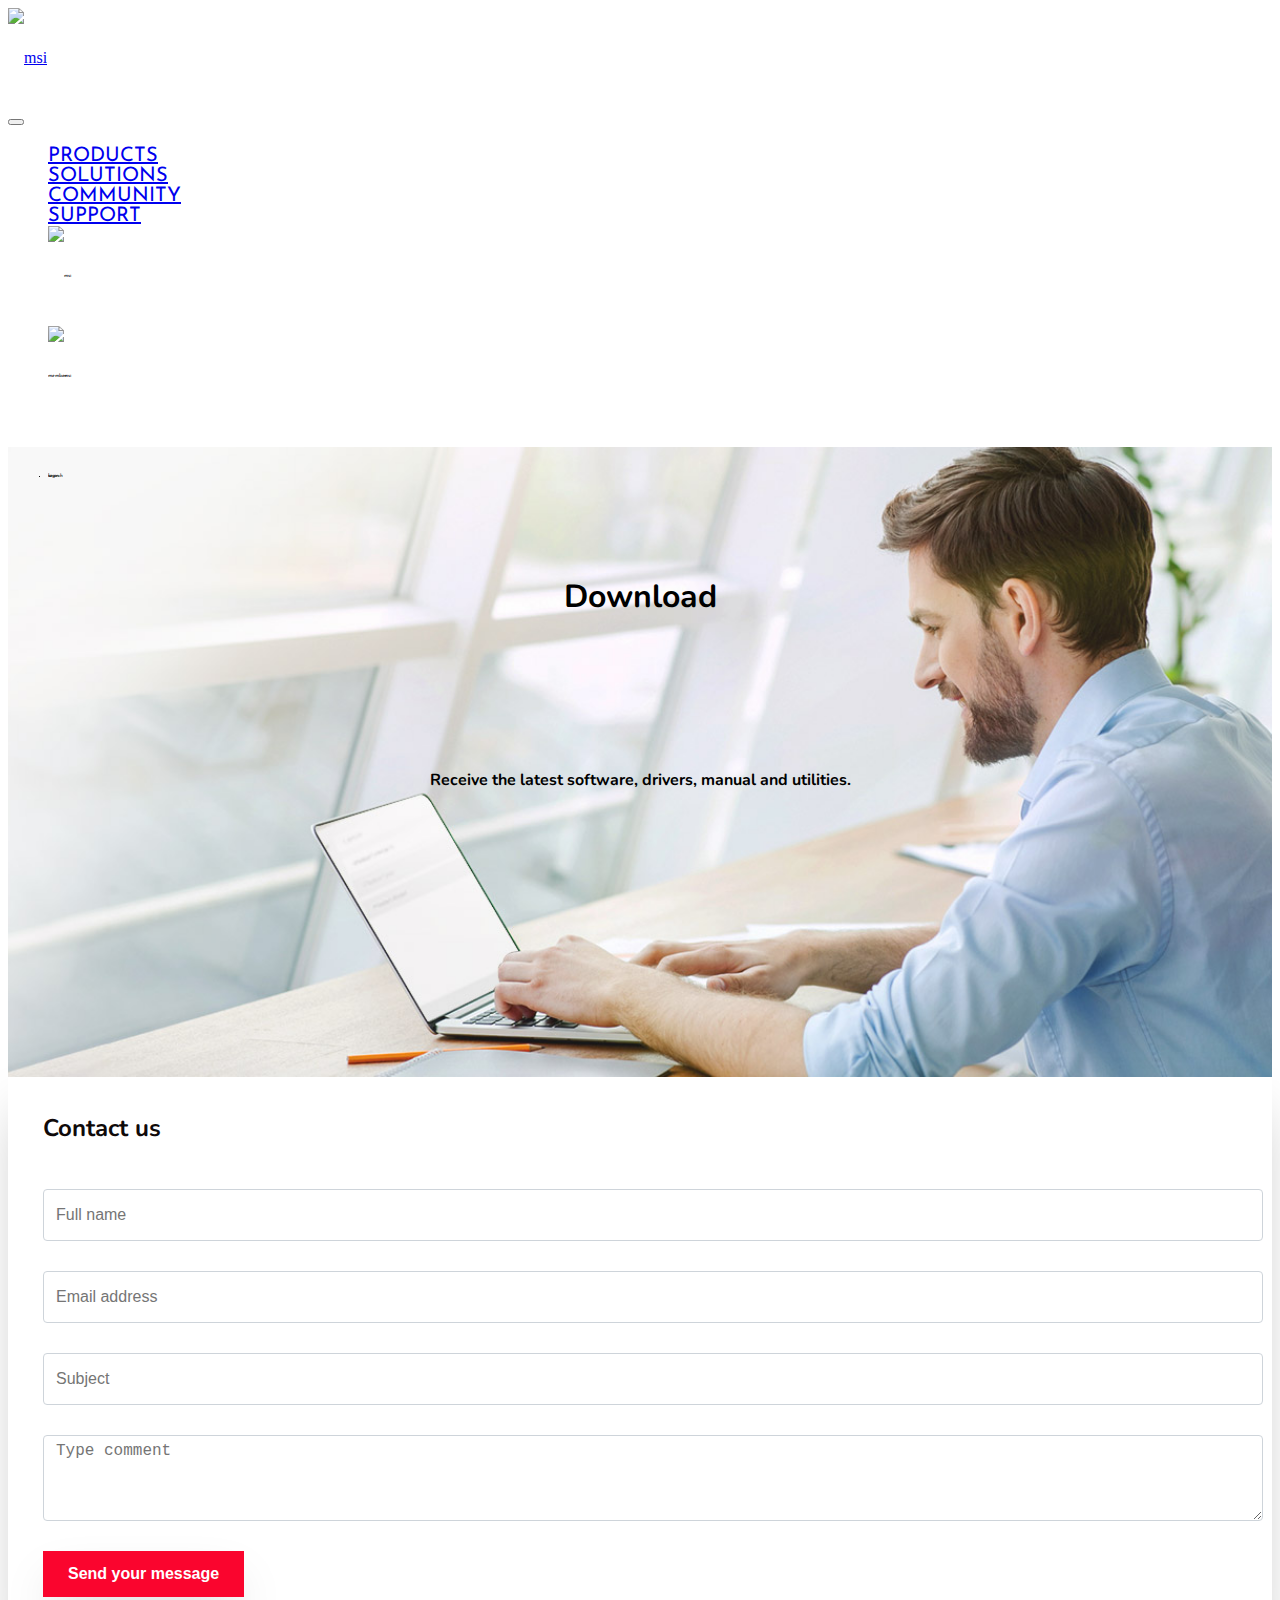
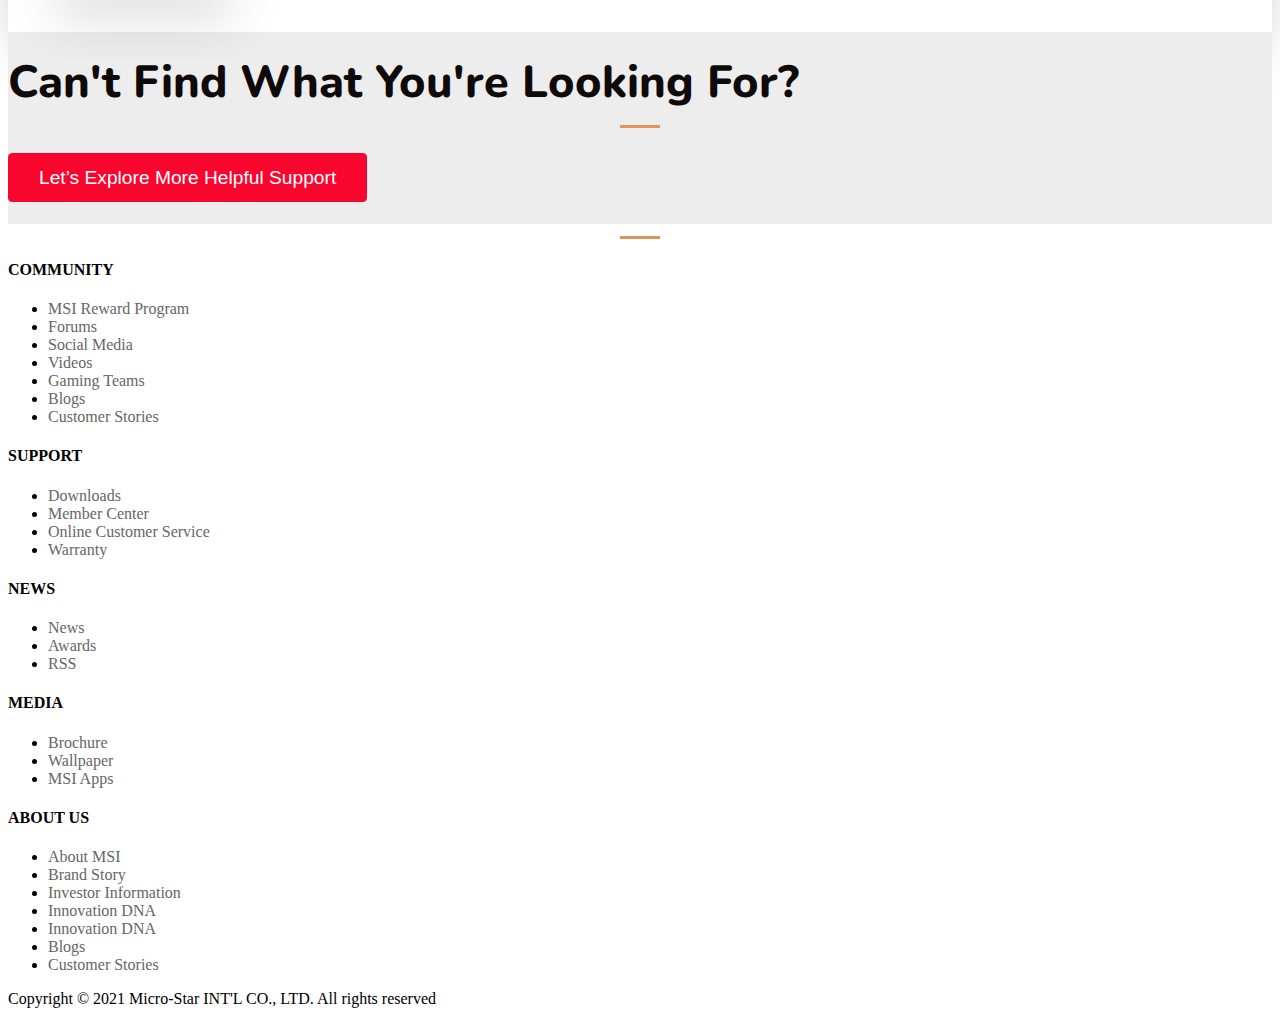
==== pages/page1.html @ d9b34825 "fr" ====
<!DOCTYPE html>
<html lang="en">

<head>
    <meta charset="UTF-8">
    <meta http-equiv="X-UA-Compatible" content="IE=edge">
    <meta name="viewport" content="width=device-width, initial-scale=1.0">
    <title>project-ghobadi</title>
    <link href="https://cdn.jsdelivr.net/npm/bootstrap@5.0.0/dist/css/bootstrap.min.css" rel="stylesheet" integrity="sha384-wEmeIV1mKuiNpC+IOBjI7aAzPcEZeedi5yW5f2yOq55WWLwNGmvvx4Um1vskeMj0" crossorigin="anonymous">
    <script src="https://cdn.jsdelivr.net/npm/bootstrap@5.0.0/dist/js/bootstrap.bundle.min.js" integrity="sha384-p34f1UUtsS3wqzfto5wAAmdvj+osOnFyQFpp4Ua3gs/ZVWx6oOypYoCJhGGScy+8" crossorigin="anonymous"></script>
    <link rel="stylesheet" href="../css/page1.css">
    <link rel="stylesheet" href="../css/index2.css">
    <link rel="stylesheet" href="https://use.fontawesome.com/releases/v5.15.3/css/all.css" integrity="sha384-SZXxX4whJ79/gErwcOYf+zWLeJdY/qpuqC4cAa9rOGUstPomtqpuNWT9wdPEn2fk" crossorigin="anonymous">
    <link rel="preconnect" href="https://fonts.gstatic.com">
    <link href="//fonts.googleapis.com/css2?family=Nunito:wght@800&display=swap" rel="stylesheet">
    <link rel="preconnect" href="https://fonts.gstatic.com">
    <link href="//fonts.googleapis.com/css2?family=Cabin&family=Josefin+Sans:ital,wght@0,200;0,400;1,100&display=swap" rel="stylesheet">
    <link href="//fonts.googleapis.com/css?family=Lato" rel="stylesheet">


    <link rel="preconnect" href="https://fonts.googleapis.com">
    <link rel="preconnect" href="https://fonts.gstatic.com" crossorigin>
    <link href="https://fonts.googleapis.com/css2?family=Titillium+Web&display=swap" rel="stylesheet">

    <body>

        <nav class="navbar navbar-expand-lg navbar-light bg-light">
            <div class="container-fluid ">
              
                <div class="col-2 h-100" style="height: 100px; line-height: 100px;">
                    <a class="logo" href="/index.php"><img class="logo__img ms-lg-5" src="https://storage-asset.msi.com/frontend/imgs/logo.png" alt="msi"></a>
                </div>
                <button class="navbar-toggler collapsed" type="button" data-bs-toggle="collapse" data-bs-target="#navbarSupportedContent" aria-controls="navbarSupportedContent" aria-expanded="false" aria-label="Toggle navigation">
                <i class="fas fa-grip-vertical text-dark"></i>
              </button>
                <div class="navbar-collapse collapse col-10 justify-content-md-start justify-content-lg-start" id="navbarSupportedContent">
                    <ul class="navbar-nav    mb-lg-0   font-nav ">
                       
                        <li class="nav-item hv ms-md-0   ms-lg-5">
                            <a class="nav-link text-dark " aria-current="page" href="#"></a>
                        </li>
                        <li class="nav-item hv ms-sm-0   ">
                            <a class="nav-link text-dark " aria-current="page" href="#"></a>
                        </li>

                        <li class="nav-item hv   ">
                            <a class="nav-link text-dark " aria-current="page" href="#">PRODUCTS</a>
                        </li>
                        <li class="nav-item hv ms-md-0   ms-lg-5">
                            <a class="nav-link text-dark " href="#about">SOLUTIONS</a>
                        </li>
                        <li class="nav-item hv dropdown ms-sm-0   ms-lg-5">
                            <a class="nav-link text-dark " href="#service">COMMUNITY</a>
                        </li>
                      
                        <li class="nav-item hv ms-sm-0   ms-lg-5">
                            <a class="nav-link text-dark " href="#blog">SUPPORT</a>
                        </li>
                       
                      


                        <li class="nav-item hv ms-sm-0   ms-lg-5">
                            <a class="nav-link text-dark " href="#blog"></a>
                        </li>

                        <li class=" d-none d-lg-block nav-item hvicon ms-sm-0 ms-md-0  ms-lg-3  right__item">

                            <img class="right__img " src="https://storage-asset.msi.com/frontend/imgs/user.png" alt="msi member login">

                        </li>
                       
                        <li class="d-none d-lg-block nav-i hvicon ms-sm-0 ms-md-0  ms-lg-3 "><img class="right__img" src="https://storage-asset.msi.com/frontend/imgs/loupe.png" alt="msi search"></button>
                        </li>
                    </ul>

                </div>
            </div>
        </nav>

        

        <div class="content ghf-nav311 ">


            <div class="container-fluid  h-100 ">
                <div class="row h-100">
                    <div class="col-12 d-flex flex-column justify-content-center">
                        <h1 class="font-alt2" >Download</h1> 
                        <h4 class="font-alt2-2">Receive the latest software, drivers, manual and utilities.</h4>
                    </div>
                    </div>
           </div>
        </div>
        


      


        <div class="contct-form-end">
            <div class="sm-title">
                <h4 class="font-alt">Contact us</h4>
            </div>
            <form>
                <div class="row">
                    <div class="col-md-6">
                        <div class="form-group-end">
                            <input type="text" class="form-control-end" placeholder="Full name" required="">
                           
                        </div>
                    </div>
                    <div class="col-md-6">
                        <div class="form-group-end">
                            <input type="email" class="form-control-end" placeholder="Email address" required="">
                         
                        </div>
                    </div>
                    <div class="col-12">
                        <div class="form-group-end">
                            <input type="email" class="form-control-end" placeholder="Subject" required="">
                          
                        </div>
                    </div>
                    <div class="col-12">
                        <div class="form-group-end">
                            <textarea rows="4" class="form-control-end-t" placeholder="Type comment" required=""></textarea>
                         
                        </div>
                    </div>
                    <div class="col-12">
                        <div class="btn-bar">
                            <button class="px-btn-end px-btn-theme-end">Send your message</button>
                        </div>
                    </div>
                </div>
            </form>
        </div>
        
        <div class="container-fluid justify-content-center ">
  
            <!-- Grid row -->
            <div class="row">
        
              <!-- Grid column -->
             
      
              <div class="col-12 mx-auto justify-content-center font-alt section-title-h3 ">
  

<div class="bg">
    <div id="service" class="container bg section">
        <div class="row justify-content-center  text-center">
            <div class="col-12">
                <h3 class="font-alt section-title-h3">Can't Find What You're Looking For?</h3>
                <a href="/support/contact" class="empty-btn-main">Let’s Explore More Helpful Support</a>
               
            </div>
        </div>
</div>
</div>
    
</div>
</div>
</div>
<!-- Footer -->
<footer class="page-footer font-small">

    <!-- Footer Links -->
    <div class="container-fluid justify-content-center ">
  
      <!-- Grid row -->
      <div class="row">
  
        <!-- Grid column -->
       

        <div class="col-md-2 mx-auto justify-content-center ">
  
            <!-- Links -->
            <h4 class="font-weight-bold  text-uppercase mt-5 mb-4 text-center text-md-start">COMMUNITY</h4>
    
            <ul class="list-unstyled mx-auto  text-center text-md-start">
              <li class="mb-2">
                <a href="#!" class="lif">MSI Reward Program</a></a>
              </li>
              <li class="mb-2">
                <a href="#!" class="lif">Forums</a>
              </li>
              <li class="mb-2">
                <a href="#!" class="lif">Social Media</a>
              </li>
              <li class="mb-2">
                <a href="#!" class="lif">Videos</a>
              </li>
              <li class="mb-2">
                <a href="#!" class="lif">Gaming Teams</a>
              </li>
              <li class="mb-2">
                <a href="#!" class="lif">Blogs</a>
              </li>
              <li class="mb-2">
                <a href="#!" class="lif">Customer Stories</a>
              </li>
            </ul>
    
          </div>


          <div class="col-md-2 mx-auto">
  
            <!-- Links -->
            <h4 class="font-weight-bold  text-uppercase mt-5 mb-4 text-start  text-center text-md-start">SUPPORT</h4>
    
            <ul class="list-unstyled   text-center text-md-start">
              <li class="mb-2">
                <a href="#!" class="lif">Downloads</a></a>
              </li>
              <li class="mb-2">
                <a href="#!" class="lif">Member Center</a>
              </li>
              <li class="mb-2">
                <a href="#!" class="lif">Online Customer Service</a>
              </li>
              <li class="mb-2">
                <a href="#!" class="lif">Warranty</a>
              </li>
              
            </ul>
    
          </div>



          <div class="col-md-2 mx-auto">
  
            <!-- Links -->
            <h4 class="font-weight-bold  text-uppercase mt-5 mb-4 text-start  text-center text-md-start">NEWS</h4>
    
            <ul class="list-unstyled   text-center text-md-start">
              <li class="mb-2">
                <a href="#!" class="lif">News</a></a>
              </li>
              <li class="mb-2">
                <a href="#!" class="lif">Awards</a>
              </li>
              <li class="mb-2">
                <a href="#!" class="lif">RSS</a>
              </li>
              
            </ul>
    
          </div>



          <div class="col-md-2 mx-auto">
  
            <!-- Links -->
            <h4 class="font-weight-bold  text-uppercase mt-5 mb-4 text-start  text-center text-md-start">MEDIA</h4>
    
            <ul class="list-unstyled   text-center text-md-start">
              <li class="mb-2">
                <a href="#!" class="lif">Brochure</a></a>
              </li>
              <li class="mb-2">
                <a href="#!" class="lif">Wallpaper</a>
              </li>
              <li class="mb-2">
                <a href="#!" class="lif">MSI Apps</a>
              </li>
             
            </ul>
    
          </div>




          <div class="col-md-2 mx-auto">
  
            <!-- Links -->
            <h4 class="font-weight-bold  text-uppercase mt-5 mb-4 text-start  text-center text-md-start">ABOUT US</h4>
    
            <ul class="list-unstyled   text-center text-md-start">
              <li class="mb-2">
                <a href="#!" class="lif">About MSI</a></a>
              </li>
              <li class="mb-2">
                <a href="#!" class="lif">Brand Story</a>
              </li>
              <li class="mb-2">
                <a href="#!" class="lif">Investor Information</a>
              </li>
              <li class="mb-2">
                <a href="#!" class="lif">Innovation DNA</a>
              </li>
              <li class="mb-2">
                <a href="#!" class="lif">Innovation DNA</a>
              </li>
              <li class="mb-2">
                <a href="#!" class="lif">Blogs</a>
              </li>
              <li class="mb-2">
                <a href="#!" class="lif">Customer Stories</a>
              </li>
            </ul>
    
          </div>





         
      </div>
      <!-- Grid row -->
  
    </div>
    <!-- Footer Links -->
  
    <!-- Copyright -->
    <div class="footer-copyright text-center py-3">
       <p> Copyright © 2021 Micro-Star INT'L CO., LTD. All rights reserved</p>
    </div>
    <!-- Copyright -->
  
  </footer>
  <!-- Footer -->


<!--
                <div class="bottom-style">
                    <svg version="1.1" xmlns="http://www.w3.org/2000/svg" viewBox="0 0 1400.6 1226.4" enable-background="new 0 0 1400.6 1226.4">
            <path fill="currentColor" d="M1384.4,488c-49.2-80.5-218.1-104.6-341.5-187.7C920.4,218,845.3,76.7,731.8,24C618.3-27.9,466.3,8.8,342,91    C217.8,173.3,120.4,301.1,59.6,449.5C-0.3,597.9-23.6,766.9,30.1,905.4c52.7,138.6,182.4,246.7,318.2,292.3    c135.9,46.5,278,29.5,397.8-1.8c119.8-32.2,216.3-78.7,303-141.2c86.7-61.7,163.6-137.7,238.7-244C1362,704.3,1433.6,568.4,1384.4,488z"></path>
        </svg>
                </div>
            </div>

        </div>
        </div>
        </div>





        <div id="about" class="container ">
            <div class="row align-items-center justify-content-center ">
                <div class="col-lg-6 after-left-section my-3 p-0">
                    <div class="img-box p-3">
                        <img src="images/about-me.jpg" title="" alt="">
                    </div>
                </div>
                <div class="col-lg-6 my-3 p-md-5">
                    <div>
                        <h3 class="font-alt text-center text-lg-start"> Mohadeseh Ghobadi</h3>
                        <h5 class="font-alt text-center text-lg-start">Freelance Designer</h5>
                        <p class="text-center text-lg-start">I design and develop services for customers of all sizes, modern websites, web services and online stores.</p>
                        <p class="text-center text-lg-start">Lorem ipsum dolor sit amet, consectetur adipisicing elit, sed do eiusmod tempor incididunt ut labore et dolore magna aliqua. Ut enim ad minim veniam, quis nostrud exercitation ullamco laboris nisi ut aliquip ex ea commodo consequat.</p>
                        <div class="pt-3 justify-content-center text-center text-lg-start ">
                            <a class="px-btn pe-4 ps-4 pt-2 pb-2 " href="#">
                                Contact Us
                            </a>
                        </div>
                    </div>
                </div>
            </div>
        </div>



        <div class="bg">
            <div id="service" class="container bg section">
                <div class="row justify-content-center  text-center">
                    <div class="col-12">
                        <h3 class="font-alt section-title-h3">My Services</h3>
                        <p>I design and develop services for customers of all sizes, specializing in creating stylish, modern websites, web services and online stores. I design and develop services for customers of all sizes, specializing in creating stylish,
                            modern websites, web services and online stores.
                        </p>
                    </div>
                </div>
                <div class="row">
                    <div class="col-12 col-md-6 col-lg-4 my-3">
                        <div class="feature-box-01 p-2 p-md-3 p-lg-4">
                            <div class="justify-content-center justify-content-lg-start text-center text-lg-start">
                                <div class="icon">
                                    <i class="fas fa-pencil-ruler "></i>
                                </div>
                            </div>
                            <div class="ghf-header">
                                <h5 class="font-alt">Development</h5>
                                <p class="ghf-body  text-center text-lg-start">Lorem ipsum dolor sit amet, consectetur adipisicing elit, sed do eiusmod tempor incididunt ut labore et dolore magna aliqua.</p>
                            </div>
                        </div>
                    </div>
                    <div class="col-12 col-md-6 col-lg-4 my-3">
                        <div class="feature-box-01 p-2 p-md-3 p-lg-4 ">
                            <div class="justify-content-center justify-content-lg-start text-center text-lg-start">
                                <div class="icon">
                                    <i class="fas fa-chart-line"></i>
                                </div>
                            </div>
                            <div class="ghf-header">
                                <h5 class="font-alt">Graphic</h5>
                                <p class="ghf-body  text-center text-lg-start">Lorem ipsum dolor sit amet, consectetur adipisicing elit, sed do eiusmod tempor incididunt ut labore et dolore magna aliqua.</p>
                            </div>
                        </div>
                    </div>
                    <div class="col-12 col-md-6 col-lg-4 my-3">
                        <div class="feature-box-01  p-2 p-md-3 p-lg-4">
                            <div class="justify-content-center justify-content-lg-start text-center text-lg-start">
                                <div class="icon">
                                    <i class="fas fa-crop"></i>
                                </div>
                            </div>
                            <div class="ghf-header">
                                <h5 class="font-alt">Web Design</h5>
                                <p class="ghf-body  text-center text-lg-start">Lorem ipsum dolor sit amet, consectetur adipisicing elit, sed do eiusmod tempor incididunt ut labore et dolore magna aliqua.</p>
                            </div>
                        </div>
                    </div>
                    <div class="col-12 col-md-6 col-lg-4 my-3">
                        <div class="feature-box-01  p-2 p-md-3 p-lg-4">
                            <div class="justify-content-center justify-content-lg-start text-center text-lg-start">
                                <div class="icon">
                                    <i class="fas fa-camera"></i>
                                </div>
                            </div>
                            <div class="ghf-header">
                                <h5 class="font-alt">Photography</h5>
                                <p class="ghf-body  text-center text-lg-start">Lorem ipsum dolor sit amet, consectetur adipisicing elit, sed do eiusmod tempor incididunt ut labore et dolore magna aliqua.</p>
                            </div>
                        </div>
                    </div>
                    <div class="col-12 col-md-6 col-lg-4 my-3">
                        <div class="feature-box-01  p-2 p-md-3 p-lg-4">
                            <div class="justify-content-center justify-content-lg-start text-center text-lg-start">
                                <div class="icon">
                                    <i class="far fa-edit"></i>
                                </div>
                            </div>
                            <div class="ghf-header">
                                <h5 class="font-alt">Web design</h5>
                                <p class="ghf-body  text-center text-lg-start">Lorem ipsum dolor sit amet, consectetur adipisicing elit, sed do eiusmod tempor incididunt ut labore et dolore magna aliqua.</p>
                            </div>
                        </div>
                    </div>
                    <div class="col-12 col-md-6 col-lg-4 my-3">
                        <div class="feature-box-01  p-2 p-md-3 p-lg-4">
                            <div class="justify-content-center justify-content-lg-start text-center text-lg-start">
                                <div class="icon">
                                    <i class="fas fa-mobile-alt"></i>
                                </div>
                            </div>
                            <div class="ghf-header">
                                <h5 class="font-alt">Mobile apps</h5>
                                <p class="ghf-body  text-center text-lg-start">Lorem ipsum dolor sit amet, consectetur adipisicing elit, sed do eiusmod tempor incididunt ut labore et dolore magna aliqua.</p>
                            </div>
                        </div>
                    </div>
                </div>
            </div>

        </div>


        <div class="container section ">
            <div class="row">
                <div class="col-lg-4 my-3 text-center text-lg-start">
                    <div class="sm-title">
                        <h4 class="font-alt">Education</h4>
                    </div>
                    <ul class="aducation-box theme-bg">
                        <li>
                            <span class="aducation-box-span dark-bg">2010-2012</span>
                            <h6 class="aducation-box-h6">Graphic Designer</h6>
                            <p class="aducation-box-p">International Design Institute</p>
                        </li>
                        <li class="aducation-box-li">
                            <span class="aducation-box-span dark-bg">2010-2012</span>
                            <h6 class="aducation-box-h6">Graphic Designer</h6>
                            <p class="aducation-box-p">International Design Institute</p>
                        </li>
                        <li class="aducation-box-li">
                            <span class="aducation-box-span dark-bg">2010-2012</span>
                            <h6 class="aducation-box-h6">Graphic Designer</h6>
                            <p class="aducation-box-p">International Design Institute</p>
                        </li>
                    </ul>
                </div>
                <div class="col-lg-4 my-3 text-center text-lg-start">
                    <div class="sm-title">
                        <h4 class="font-alt">Experience</h4>
                    </div>
                    <ul class="aducation-box dark-bg">
                        <li>
                            <span class="aducation-box-span theme-bg">2010-2012</span>
                            <h6 class="aducation-box-h6">Graphic Designer</h6>
                            <p class="aducation-box-p">International Design Institute</p>
                        </li>
                        <li class="aducation-box-li">
                            <span class=" aducation-box-span theme-bg">2010-2012</span>
                            <h6 class="aducation-box-h6">Graphic Designer</h6>
                            <p class="aducation-box-p">International Design Institute</p>
                        </li>
                        <li class="aducation-box-li">
                            <span class="aducation-box-span theme-bg">2010-2012</span>
                            <h6 class="aducation-box-h6">Graphic Designer</h6>
                            <p class="aducation-box-p">International Design Institute</p>
                        </li>
                    </ul>
                </div>
                <div class="col-lg-4 ml-auto my-3 text-center text-lg-start">
                    <div class="sm-title">
                        <h4 class="font-alt">My Skills</h4>
                    </div>



                    <div class="gray-bg skill-box">
                        <div class="skill-lt1">
                            <h6>English</h6>
                            <div class="skill-bar">
                                <div class="skill-bar-in theme-bg" role="progressbar" aria-valuenow="92" aria-valuemin="0" aria-valuemax="100" style="width: 92%;">
                                    <span class="skill-bar-in-span">92%</span>
                                </div>
                            </div>
                        </div>
                        <div class="skill-lt">
                            <h6>German</h6>
                            <div class="skill-bar">
                                <div class="skill-bar-in theme-bg" role="progressbar" aria-valuenow="72" aria-valuemin="0" aria-valuemax="100" style="width: 72%;">
                                    <span>75%</span>
                                </div>
                            </div>
                        </div>
                        <div class="skill-lt">
                            <h6>Chinese</h6>
                            <div class="skill-bar">
                                <div class="skill-bar-in theme-bg" role="progressbar" aria-valuenow="86" aria-valuemin="0" aria-valuemax="100" style="width: 86%;">
                                    <span>86%</span>
                                </div>
                            </div>
                        </div>
                        <div class="skill-lt">
                            <h6>Psychology</h6>
                            <div class="skill-bar">
                                <div class="skill-bar-in theme-bg" role="progressbar" aria-valuenow="88" aria-valuemin="0" aria-valuemax="100" style="width: 88%;">
                                    <span>88%</span>
                                </div>
                            </div>
                        </div>
                        <div class="skill-lt">
                            <h6>HTML,CSS</h6>
                            <div class="skill-bar">
                                <div class="skill-bar-in theme-bg" role="progressbar" aria-valuenow="92" aria-valuemin="0" aria-valuemax="100" style="width: 92%;">
                                    <span>92%</span>
                                </div>
                            </div>
                        </div>
                    </div>
                </div>
            </div>
        </div>




        <div class="bg">
            <div id="port" class="container gray-bg section">
                <div class="row justify-content-center section-title text-center">
                    <div class="col-lg-7">
                        <h3 class="font-alt section-title-h3">My Portfolio</h3>
                        <p class="section-title-p">I design and develop services for customers of all sizes, specializing in creating stylish, modern websites, web services and online stores.</p>
                    </div>
                </div>

                <div class="row">
                    <div class="col-12">
                        <div class="portfolio-filter-01">
                            <ul class="nav justify-content-center">
                                <li class="active portfolio-filter-01-li" data-filter="*">All</li>
                                <li class="portfolio-filter-01-li" data-filter=".branding">Branding</li>
                                <li class="portfolio-filter-01-li" data-filter=".photoshop">Photoshop</li>
                                <li class="portfolio-filter-01-li" data-filter=".fashion">Fashion</li>
                                <li class="portfolio-filter-01-li" data-filter=".product">Product</li>
                            </ul>
                        </div>
                    </div>
                </div>
                <div class="row">
                    <div class="col-12 col-sm-6 col-lg-4 text-center text-lg-start">
                        <div class="portfolio-box-01">
                            <div class="portfolio-info">
                                <h5 class=" font-alt portfolio-box-01-h5">Momb ios App</h5>
                                <span>Broadcasting ios App</span>
                            </div>

                            <div class="portfolio-img">
                                <img src="images/portfolio-1.jpg" title="" alt="">
                                <div class="portfolio-icon">
                                    <a href="images/portfolio-1.jpg" class="gallery-link">
                                        <span class="ti-plus"></span>
                                    </a>
                                </div>

                            </div>

                        </div>
                    </div>

                    <div class="col-12 col-sm-6 col-lg-4 text-center text-lg-start">
                        <div class="portfolio-box-01">
                            <div class="portfolio-info">
                                <h5 class=" font-alt portfolio-box-01-h5">Momb ios App</h5>
                                <span>Broadcasting ios App</span>
                            </div>
                            <div class="portfolio-img">
                                <img src="images/portfolio-2.jpg" title="" alt="">
                            </div>
                        </div>
                    </div>

                    <div class="col-12 col-sm-6 col-lg-4 text-center text-lg-start">
                        <div class="portfolio-box-01">
                            <div class="portfolio-info">
                                <h5 class=" font-alt portfolio-box-01-h5">Momb ios App</h5>
                                <span>Broadcasting ios App</span>
                            </div>
                            <div class="portfolio-img">
                                <img src="images/portfolio-3.jpg" title="" alt="">

                            </div>
                        </div>
                    </div>

                    <div class="col-12 col-sm-6 col-lg-4 text-center text-lg-start">
                        <div class="portfolio-box-01">
                            <div class="portfolio-info">
                                <h5 class="font-alt portfolio-box-01-h5">Momb ios App</h5>
                                <span>Broadcasting ios App</span>
                            </div>
                            <div class="portfolio-img">
                                <img src="images/portfolio-4.jpg" title="" alt="">
                            </div>
                        </div>
                    </div>

                    <div class="col-12 col-sm-6 col-lg-4 text-center text-lg-start">
                        <div class="portfolio-box-01">
                            <div class="portfolio-info">
                                <h5 class="font-alt portfolio-box-01-h5">Momb ios App</h5>
                                <span>Broadcasting ios App</span>
                            </div>
                            <div class="portfolio-img">
                                <img src="images/portfolio-5.jpg" title="" alt="">

                            </div>
                        </div>
                    </div>

                    <div class="col-12 col-sm-6 col-lg-4 text-center text-lg-start ">
                        <div class="portfolio-box-01">
                            <div class="portfolio-info">
                                <h5 class="font-alt portfolio-box-01-h5">Momb ios App</h5>
                                <span>Broadcasting ios App</span>
                            </div>
                            <div class="portfolio-img">
                                <img src="images/portfolio-6.jpg" title="" alt="">
                            </div>
                        </div>
                    </div>

                </div>
            </div>
        </div>



        <div id="blog" class="container  section-blog">
            <div class="row justify-content-center section-title text-center">
                <div class="col-lg-7">
                    <h3 class="font-alt section-title-h3">Recent articles</h3>
                    <p class="section-title-p"> I design and develop services for customers of all sizes, specializing in creating stylish, modern websites, web services and online stores.</p>
                </div>
            </div>
            <div class="row">
                <div class="col-12 col-lg-4 text-center text-lg-start">
                    <div class="blog-post">
                        <div class="blog-img">
                            <a class="blog-info-a" href="blog.html">
                                <div class="data">
                                    <span>14</span>
                                    <small>JAN</small>
                                </div>
                                <img src="images/blog-1.jpg" title="" alt="">
                            </a>
                        </div>
                        <div class="blog-info">
                            <h6 class="font-alt"><a class="blog-info-a" href="blog.html">Prevent 75% of visitors from google analytics</a></h6>
                            <p>Lorem ipsum dolor sit amet, consectetur adipisicing elit, sed do eiusmod tempor incididunt ut labore et dolore magna aliqua.</p>
                            <div>
                                <a href="blog.html" class="btn-bar-a">
                                    <span>Read More</span>
                                    <i class="arrow"></i>
                                </a>
                            </div>
                        </div>
                    </div>
                </div>
                <div class="col-12 col-lg-4 text-center text-lg-start ">
                    <div class="blog-post">
                        <div class="blog-img">
                            <a class="blog-info-a" href="blog.html">
                                <div class="data">
                                    <span>14</span>
                                    <small>JAN</small>
                                </div>
                                <img src="images/blog-2.jpg" title="" alt="">
                            </a>
                        </div>
                        <div class="blog-info">
                            <h6 class="font-alt"><a class="blog-info-a" href="blog.html">Prevent 75% of visitors from google analytics</a></h6>
                            <p>Lorem ipsum dolor sit amet, consectetur adipisicing elit, sed do eiusmod tempor incididunt ut labore et dolore magna aliqua.</p>
                            <div class="btn-bar">
                                <a href="blog.html" class="btn-bar-a">
                                    <span>Read More</span>
                                    <i class="arrow"></i>
                                </a>
                            </div>
                        </div>
                    </div>
                </div>
                <div class="col-12 col-lg-4 text-center text-lg-start">
                    <div class="blog-post">
                        <div class="blog-img">
                            <a class="blog-info-a" href="blog.html">
                                <div class="data">
                                    <span>14</span>
                                    <small>JAN</small>
                                </div>
                                <img src="images/blog-3.jpg" title="" alt="">
                            </a>
                        </div>
                        <div class="blog-info">
                            <h6 class="font-alt"><a class="blog-info-a" href="blog.html">Prevent 75% of visitors from google analytics</a></h6>
                            <p>Lorem ipsum dolor sit amet, consectetur adipisicing elit, sed do eiusmod tempor incididunt ut labore et dolore magna aliqua.</p>
                            <div class="btn-bar">
                                <a href="blog.html" class="btn-bar-a">
                                    <span>Read More</span>
                                    <i class="arrow"></i>
                                </a>
                            </div>
                        </div>
                    </div>
                </div>
            </div>
        </div>







        <div id="contactus" class="section-end after-left-section-end">
            <div class="container after-left-section-container-end ">
                <div class="row align-items-center">
                    <div class="col-lg-6 my-3 text-center text-lg-start">
                        <div class="contct-form-end">
                            <div class="sm-title">
                                <h4 class="font-alt">Contact us</h4>
                            </div>
                            <form>
                                <div class="row">
                                    <div class="col-md-6">
                                        <div class="form-group-end">
                                            <input type="text" class="form-control-end" placeholder="Full name" required="">

                                        </div>
                                    </div>
                                    <div class="col-md-6">
                                        <div class="form-group-end">
                                            <input type="email" class="form-control-end" placeholder="Email address" required="">

                                        </div>
                                    </div>
                                    <div class="col-12">
                                        <div class="form-group-end">
                                            <input type="email" class="form-control-end" placeholder="Subject" required="">

                                        </div>
                                    </div>
                                    <div class="col-12">
                                        <div class="form-group-end">
                                            <textarea rows="4" class="form-control-end-t" placeholder="Type comment" required=""></textarea>

                                        </div>
                                    </div>
                                    <div class="col-12">
                                        <div class="btn-bar">
                                            <button class="px-btn-end px-btn-theme-end">Send your message</button>
                                        </div>
                                    </div>
                                </div>
                            </form>
                        </div>
                    </div>
                    <div class="col-lg-4 ml-auto my-3 text-center text-lg-start">

                        <div class="sm-title">
                            <h4 class="font-alt">Get in touch</h4>
                            <p>Always available for freelancing if the right project comes along, Feel free to contact me.</p>
                        </div>
                        <div class=" justify-content-center justify-content-lg-start  media">
                            <div class="icon">
                                <i class="fas fa-map"></i>
                            </div>
                            <span class="media-body">New York City , <br> United States  America <br> NY 750065.</span>
                        </div>
                        <div class="justify-content-center justify-content-lg-start media">
                            <div class="icon">
                                <i class="fas fa-envelope"></i>
                            </div>
                            <span class="media-body">support@domain.com<br>info@domain.com</span>
                        </div>
                        <div class="justify-content-center justify-content-lg-start media">
                            <div class="icon">
                                <i class="fas fa-mobile-alt"></i>
                            </div>
                            <span class="media-body">+044 966 9696 636 65<br>+044 966 9696 636</span>
                        </div>

                    </div>
                </div>
            </div>
        </div>

        -->
    </body>

</html>

</html>
---- css/page1.css ----
.bg {
    background: #fff5ec;
}

.mybg {
    margin-right: 400px;
}

.right {
    display: -webkit-box;
    display: -ms-flexbox;
    display: flex;
    -webkit-box-pack: start;
    -ms-flex-pack: start;
    justify-content: start;
    -webkit-box-align: center;
    -ms-flex-align: center;
    align-items: center;
}

.hvicon {
    height: 100px;
    line-height: 100px;
    align-items: center;
    font-size: 5px;
    color: black;
    vertical-align: middle;
}

.hv {
    display: flex;
    flex-direction: row;
    align-items: center;
    transition: all 0.8s;
    text-align: center;
    color: black;
    vertical-align: middle;
}

.hv:hover {
    box-shadow: 0 5px red;
}

.right__img {
    max-width: 25px;
    -o-object-fit: cover;
    object-fit: cover;
}

.right__item {
    margin-left: 0px;
}

.font-nav {
    font-family: 'Titillium Web', sans-serif;
    font-size: 20px;
}

.feature-box-01 {
    background-color: #fff;
    box-shadow: rgba(0, 0, 0, 0.25) 0px 25px 50px -12px;
}

.feature-box-01:hover div,
.feature-box-01:hover {
    color: white;
    background-color: #dc965a;
}

.img-box {
    box-shadow: rgba(0, 0, 0, 0.25) 0px 25px 50px -12px;
    background: #fff;
}

.img-box>img {
    width: 100%;
}

.after-left-section {
    background: #dc965a;
    width: 40%;
}

.px-btn {
    background: #dc965a;
    color: white;
    text-decoration: none !important;
}

.px-btn:hover {
    background: black;
    color: white;
}

@media screen and (max-width:575px) {
    .top-style {
        position: absolute;
        width: 200px;
        top: 50px;
        left: -50px;
        color: #dc965a;
        visibility: hidden;
    }
    .icon {
        /*  width: 60px;
          height: 60px;
          */
        line-height: 60px;
        font-size: 50px;
        margin-bottom: 20px;
        color: #dc965a;
        text-align: center;
    }
    .ghf-header {
        text-align: center;
    }
    .ghf-body {
        text-align: left;
    }
}

@media screen and (min-width:576px) and (max-width:767px) {
    .top-style {
        position: absolute;
        width: 250px;
        top: 50px;
        left: -50px;
        color: #dc965a;
        visibility: hidden;
    }
    .icon {
        line-height: 60px;
        font-size: 50px;
        margin-bottom: 20px;
        color: #dc965a;
        text-align: center;
    }
    .ghf-header {
        text-align: center;
    }
    .ghf-body {
        text-align: left;
    }
}

@media screen and (min-width:768px) and (max-width:991px) {
    .custom-last-line {
        text-align-last: center;
    }
    .top-style {
        visibility: hidden;
    }
    .bottom-style {
        visibility: hidden;
    }
    .icon {
        /*  width: 60px;
          height: 60px;
          */
        line-height: 60px;
        font-size: 50px;
        margin-bottom: 20px;
        color: #dc965a;
        text-align: center;
        visibility: hidden;
    }
    .ghf-header {
        text-align: center;
    }
    .ghf-body {
        text-align: left;
    }
}

@media screen and (min-width:992px) and (max-width:1199px) {
    .ghf-negative-margin {
        margin-left: -105px;
    }
    .top-style {
        position: absolute;
        width: 300px;
        top: 50px;
        left: -50px;
        color: #dc965a;
    }
    .bottom-style {
        position: absolute;
        width: 300px;
        bottom: -10px;
        right: 0px;
        color: #dc965a;
    }
    .icon {
        width: 60px;
        height: 60px;
        line-height: 60px;
        font-size: 50px;
        margin-bottom: 20px;
        color: #dc965a;
        text-align: center;
    }
    .ghf-header {
        text-align: left;
    }
    .ghf-body {
        text-align: left;
    }
}

@media screen and (min-width:1200px) and (max-width:1399px) {
    .ghf-negative-margin {
        margin-left: -105px;
    }
    .top-style {
        position: absolute;
        width: 350px;
        top: 50px;
        left: -50px;
        color: #dc965a;
    }
    .bottom-style {
        position: absolute;
        width: 350px;
        bottom: -10px;
        right: 0px;
        color: #dc965a;
    }
    .icon {
        width: 60px;
        height: 60px;
        line-height: 60px;
        font-size: 50px;
        margin-bottom: 20px;
        color: #dc965a;
        text-align: center;
    }
    .ghf-header {
        text-align: left;
    }
    .ghf-body {
        text-align: left;
    }
}

@media screen and (min-width:1400px) {
    .after-left-section-end:after {
        content: "";
        position: absolute;
        bottom: 0;
        top: 0;
        left: 0;
        width: 40%;
        background: #dc965a;
    }
    .ghf-negative-margin {
        margin-left: -105px;
    }
    .top-style {
        position: absolute;
        width: 400px;
        top: 50px;
        left: -50px;
        color: #dc965a;
    }
    .bottom-style {
        position: absolute;
        width: 400px;
        bottom: -10px;
        right: 0px;
        color: #dc965a;
    }
    .icon {
        width: 60px;
        height: 60px;
        line-height: 60px;
        font-size: 50px;
        margin-bottom: 20px;
        color: #dc965a;
        text-align: center;
    }
    .ghf-header {
        text-align: left;
    }
    .ghf-body {
        text-align: left;
    }
}

.ghf-nav {
    background-image: url(../images/slider1.jpeg);
    background-position: center, center;
    background-size: cover;
    background-repeat: no-repeat;
   
    height: 70vh;
}

.ghf-nav311 {
    background-image: url(../images/download_bg.jpg);
    background-position: center, center;
    background-size: cover;
    background-repeat: no-repeat;
   
    height: 70vh;
}

.ghf-nav3:hover {
    filter: brightness(140%);
}

.ghf-pos {
    position: absolute;
}

.sm-title {
    margin-bottom: 30px;
}

.font-alt {
    font-family: 'Nunito', sans-serif;
}

.aducation-box {
    margin: 0;
    list-style: none;
    padding: 25px;
    box-shadow: rgb(0 0 0 / 25%) 0px 25px 50px -12px;
}

.aducation-box-span {
    display: inline-block;
    vertical-align: top;
    margin-bottom: 16px;
    color: #fff;
    padding: 4px 12px;
    border-radius: 30px;
    font-size: 12px;
    line-height: 1;
}

.aducation-box-h6 {
    font-weight: 600;
    font-size: 18px;
    color: #fff;
}

.aducation-box-p {
    margin: 0;
    color: rgba(255, 255, 255, 0.8);
}

.aducation-box-li {
    padding-top: 25px;
    margin-top: 20px;
    border-top: 1px dashed rgba(255, 255, 255, 0.2);
}

.theme-bg {
    background: #dc965a;
}

.dark-bg {
    background: #0f0a0a;
}

.skill-box {
    min-height: calc(100% - 73px);
    padding: 25px;
    box-shadow: rgb(0 0 0 / 25%) 0px 25px 50px -12px;
}

.gray-bg {
    background: #fff5ec;
}
.gray-bg-web3 {
    background: black;
}

.gray-bg-web3-4 {
    background: white;
}
.skill-bar {
    position: relative;
    background: #0f0a0a;
}

.skill-bar-in {
    width: 80px;
    height: 10px;
    position: relative;
    -moz-transition: ease all 0.55s;
    -o-transition: ease all 0.55s;
    -webkit-transition: ease all 0.55s;
    transition: ease all 0.55s;
}

.skill-bar-in>span:after {
    content: "";
    position: absolute;
    bottom: -8px;
    right: 0;
    border-left: 7px solid transparent;
    border-top: 8px solid #0f0a0a;
}

.skill-bar-in>span {
    position: absolute;
    right: 0;
    bottom: 15px;
    background: #0f0a0a;
    padding: 2px 6px;
    color: #fff;
    font-size: 10px;
    font-weight: 600;
}

.skill-lt {
    margin-top: 43px;
}

.section-web3 {
    padding: 20px 0;
    position: relative;
}

.section-web3-4 {
  
    position: relative;
}
.section-title {
    padding-bottom: 40px;
}

.section-title-h3 {
    font-size: 45px;
    color: #0f0a0a;
    font-weight: 800;
    position: relative;
    margin: 0 0 15px;
    padding: 0 0 15px;
}

.section-title-h3:after {
    content: "";
    position: absolute;
    width: 40px;
    height: 3px;
    background: #dc965a;
    left: 0;
    right: 0;
    bottom: 0;
    margin: auto;
}

.section-title-p {
    margin: 0;
    font-size: 17px;
    color: #5e6472;
    font-family: 'Nunito', sans-serif;
    line-height: 1.7;
    font-size: 16px;
    font-weight: 400;
}

.portfolio-filter-01 {
    padding-top: 15px;
    padding-bottom: 15px;
}

.portfolio-filter-01-li {
    cursor: pointer;
    margin: 0 15px;
    color: #0f0a0a;
    position: relative;
    padding: 5px 0;
    font-weight: 600;
    font-size: 16px;
    line-height: normal;
}

.portfolio-filter-01-li.active:after {
    width: 100%;
}

.portfolio-box-01 {
    background: #fff;
    padding: 20px;
    box-shadow: rgb(0 0 0 / 25%) 0px 25px 50px -12px;
    margin: 15px 0;
    position: relative;
}

.portfolio-box-01:hover,
.portfolio-box-01:hover div,
.portfolio-box-01:hover img,
.portfolio-box-01:hover h5 {
    color: white;
    background-color: #dc965a;
}

.portfolio-box-01:hover .portfolio-img {
    opacity: 0.6;
}

.portfolio-box-01:hover .middle {
    opacity: 1;
}

.portfolio-info {
    padding-bottom: 20px;
}

.portfolio-box-01-h5 {
    font-weight: 600;
    color: #0f0a0a;
    margin: 0;
}

.portfolio-box-01-h5-web3{
    font-weight: 600;
    color: white;
    margin: 0;
}


.portfolio-box-01-web3-4 {
   
   margin: 0;
   filter: brightness(100%);
   background-color: black;
  
    position: relative;
}

.portfolio-box-01-web3-4:hover,
.portfolio-box-01-web3-4:hover div,
.portfolio-box-01-web3-4:hover img,
.portfolio-box-01-web3-4:hover h5 {
   
    filter: brightness(95%);  
   
}



.section4-1 {
   
    margin: 5px 5px 0px 0px;
    filter: brightness(100%);
    background-color: black;
    background-image: url(../images/section4-1-n-2.jpg);
    background-position: center, center;
    background-size: cover;
    background-repeat: no-repeat;
    opacity:60%;
    height: 54vh;
    position: relative;
 }
 
 .section4-1:hover,
 .section4-1:hover div,
 .section4-1:hover img,
 .section4-1:hover h5 {
    opacity:100%;
     
    
 }


 .section4-2 {
   
    margin: 5px 0px 0px 0px;
    filter: brightness(100%);
    background-color: black;
    background-image: url(../images/section4-2-n-2.jpg);
    background-position: center, center;
    background-size: cover;
    background-repeat: no-repeat;
    opacity:60%;
    height: 54vh;
    position: relative;
 }
 
 .section4-2:hover,
 .section4-2:hover div,
 .section4-2:hover img,
 .section4-2:hover h5 {
    
    opacity:100%
    
 }





.section5-1 {
   
    margin: 5px;
    filter: brightness(100%);
    background-color: black;
    background-image: url(../images/section5-1-2.jpg);
    background-position: center, center;
    background-size:cover ;
    background-repeat: no-repeat;
    height: 32vh;
    position: relative;
    opacity: 60%;
color: black;
 }
 
 .section5-1 > img{
    width: 100%;
 }
 .section5-2 > img{
    width: 100%;
 }
 .section5-3 > img{
    width: 100%;
 }
 .section5-4 > img{
    width: 100%;
 }
 .section5-1:hover,
 .section5-1:hover div,
 .section5-1:hover img,
 .section5-1:hover h5 {
    color: white;
    opacity: 100%;

    
 }


 .section5-2 {
   
    margin: 5px 0px;
    filter: brightness(100%);
    background-color: black;
    background-image: url(../images/section5-2-1.jpg);
    background-position: center, center;
    background-size: cover;
    background-repeat: no-repeat;
    opacity: 60%;
    color: black;
    height: 32vh;
    position: relative;
 }
 
 .section5-2:hover,
 .section5-2:hover div,
 .section5-2:hover img,
 .section5-2:hover h5 {
    
    color: white;
    opacity: 100%;
    
 }



 .section5-3 {
   
    margin: 5px;
    filter: brightness(100%);
    background-color: black;
    background-image: url(../images/video.jpg);
    background-position: center, center;
    background-size: cover;
    background-repeat: no-repeat;
    opacity: 60%;
    color: black;
    height: 32vh;
    position: relative;
 }
 
 .section5-3:hover,
 .section5-3:hover div,
 .section5-3:hover img,
 .section5-3:hover h5 {
    
    color: white;
    opacity: 100%;
    
 }



 .section5-4 {
   
    margin: 0;
    filter: brightness(100%);
    background-color: black;
    background-image: url(../images/insider.jpg);
    background-position: center, center;
    background-size: cover;
    background-repeat: no-repeat;
    opacity: 60%;
    color: black;
    height: 32vh;
    position: relative;
 }
 
 .section5-4:hover,
 .section5-4:hover div,
 .section5-4:hover img,
 .section5-4:hover h5 {
    
    color: white;
    opacity: 100%;
    
 }

.portfolio-box-01-web3 {
    background: black;
   margin: 0;
  
  
    position: relative;
}

.portfolio-box-01-web3:hover,
.portfolio-box-01-web3:hover div,
.portfolio-box-01-web3:hover img,
.portfolio-box-01-web3:hover h5 {
   
    filter: brightness(130%);
   
}

.portfolio-box-01-web3:hover .portfolio-img-web3 {
    opacity: 0.6;
}

.portfolio-box-01-web3:hover .middle {
    opacity: 1;
}
.portfolio-img-web3>img {
    width: 100%;
}


.portfolio-img-web3-4>img {
    width: 100%;
}


.portfolio-info-web3 {
    text-align: center;
}

.portfolio-icon {
    position: absolute;
    bottom: 18px;
    left: 8px;
    -moz-transition: ease all 0.35s;
    -o-transition: ease all 0.35s;
    -webkit-transition: ease all 0.35s;
    transition: ease all 0.35s;
    opacity: 0;
}

.portfolio-img>img {
    width: 100%;
}

.blog-img {
    position: relative;
    overflow: hidden;
}

.data {
    position: absolute;
    top: 20px;
    left: 10px;
    background: #fff;
    padding: 8px 10px;
    line-height: 1;
    text-align: center;
    z-index: 1;
}

.data>span {
    width: 100%;
    display: inline-block;
    font-weight: 600;
    font-size: 25px;
    line-height: 1;
    margin: 0;
    color: #0f0a0a;
}

.data>small {
    font-size: 13px;
    text-transform: uppercase;
    color: #5e6472;
    margin-top: 7px;
    display: inline-block;
    width: 100%;
    vertical-align: top;
}

.blog-info {
    padding: 20px;
    margin: -30px 10px 0;
    box-shadow: rgb(0 0 0 / 25%) 0px 25px 50px -12px;
    position: relative;
    background: #fff;
}

.blog-info>h6 {
    font-size: 18px;
    font-weight: 600;
    margin-bottom: 15px;
}

.blog-info-a {
    color: black;
    text-decoration: none;
}

.blog-info-a>img {
    width: 100%;
    height: 100%;
}

.btn-bar-a {
    font-weight: 600;
    text-transform: uppercase;
    font-size: 12px;
    letter-spacing: 0.1rem;
    text-decoration: none;
    color: #dc965a;
}

.after-left-section {
    position: relative;
    overflow: hidden;
}

.after-left-section-container {
    position: relative;
    z-index: 1;
}

.contct-form {
    background: #fff;
    box-shadow: rgb(0 0 0 / 25%) 0px 25px 50px -12px;
    padding: 35px;
}

.sm-title {
    margin-bottom: 30px;
}

.sm-title>h4 {
    color: #0f0a0a;
    font-size: 24px;
    position: relative;
    padding: 0 0 15px;
    margin: 0;
    font-weight: 700;
}

.contct-form>form-group {
    margin-bottom: 30px;
    position: relative;
}

#job {
    display: inline-block;
    font-size: 30px;
    height: 40px;
    line-height: 40px;
    padding-top: 10px;
    border-right: 2px solid white;
}

#sample::before {
    display: block;
    content: " ";
    overflow: hidden;
    white-space: nowrap;
    animation-name: animate1;
    animation-duration: 10s;
    animation-delay: 0s;
    animation-iteration-count: infinite;
    animation-fill-mode: forwards;
}

@keyframes animate1 {
    0% {
        width: 0px;
        content: "Web Developer";
    }
    25% {
        width: 230px;
        content: "Web Developer";
    }
    50% {
        width: 0px;
        content: "Web Developer";
    }
    75% {
        width: 210px;
        content: "Web Designer";
    }
    100% {
        width: 0px;
        content: "Web Designer";
    }
}

.section-end {
    padding: 100px 0;
    position: relative;
}

.after-left-section-end {
    position: relative;
    overflow: hidden;
}

.after-left-section-container-end {
    position: relative;
    z-index: 1;
}

.contct-form-end {
    background: #fff;
    box-shadow: rgb(0 0 0 / 25%) 0px 25px 50px -12px;
    padding: 35px;
}

.form-group-end {
    margin-bottom: 30px;
    position: relative;
}

.form-control-end {
    display: block;
    width: 100%;
    height: calc(1.5em + .75rem + 2px);
    padding: .375rem .75rem;
    font-size: 1rem;
    font-weight: 400;
    line-height: 1.5;
    color: #495057;
    background-color: #fff;
    background-clip: padding-box;
    border: 1px solid #ced4da;
    border-radius: .25rem;
    transition: border-color .15s ease-in-out, box-shadow .15s ease-in-out;
}

.form-control-end-t {
    display: block;
    width: 100%;
    padding: .375rem .75rem;
    font-size: 1rem;
    font-weight: 400;
    color: #495057;
    background-color: #fff;
    background-clip: padding-box;
    border: 1px solid #ced4da;
    border-radius: .25rem;
    transition: border-color .15s ease-in-out, box-shadow .15s ease-in-out;
}

.form-label-end {
    position: absolute;
    top: 10px;
    margin: 0;
    left: 2px;
    font-weight: 400;
    font-size: 14px;
    color: #0f0a0a;
    padding: 0 10px;
    pointer-events: none;
    -moz-transition: ease all 0.35s;
    -o-transition: ease all 0.35s;
    -webkit-transition: ease all 0.35s;
    transition: ease all 0.35s;
    background: #fff;
}

.px-btn-end {
    padding: 0 25px;
    line-height: 46px;
    position: relative;
    display: inline-block;
    background: none;
    border: none;
    font-size: 16px;
    font-weight: 600;
    text-decoration: none !important;
    position: relative;
    z-index: 1;
    overflow: hidden;
    box-shadow: rgb(0 0 0 / 25%) 0px 25px 50px -12px;
}

.px-btn-theme-end {
    background: #dc965a;
    color: #fff;
}

.ml-auto {
    margin-left: auto!important;
}

.media {
    display: flex;
}

.icon {
    width: 60px;
    height: 60px;
    border-radius: 50%;
    background: rgba(220, 150, 90, 0.1);
    color: #dc965a;
    display: inline-flex;
    align-items: center;
    justify-content: center;
    font-size: 24px;
}

.section-blog {
    padding: 20px 0;
    position: relative;
}

.media-body {
    padding-left: 15px;
    color: #0f0a0a;
}

.logo__img {
    -o-object-fit: cover;
    object-fit: cover;
}




.service__icon {
    width: 10%;
    height: auto;
}

.service__link {
    position: relative;
}

.service__head {
    text-align: center;
    color: #000;
    text-align: center;
    width: 100%;
    height: 100%;
    position: absolute;
    display: -webkit-box;
    display: -ms-flexbox;
    display: flex;
    -webkit-box-orient: vertical;
    -webkit-box-direction: normal;
    -ms-flex-direction: column;
    flex-direction: column;
    -webkit-box-pack: center;
    -ms-flex-pack: center;
    justify-content: center;
    -webkit-box-align: center;
    -ms-flex-align: center;
    align-items: center;
    background: rgba(255,255,255,0.5);
    -webkit-transition: 0.3s;
    transition: 0.3s;
}
.font-alt2 {
    font-family: 'Nunito', sans-serif;

text-align: center;vertical-align: middle; line-height: 300px;
}
.font-alt2-2 {
    font-family: 'Nunito', sans-serif;

text-align: center;vertical-align: middle; 
}

.msiFooter__container {
    max-width: 1600px;
    margin: auto;
    padding: 0 30px;
}

.shortcut {
    padding: 50px 0;
}
.msiFooter {
    font-family:  "Helvetica Neue", Helvetica, Arial, sans-serif;
    background: #fff;
    color: #666;
    border-top: 1px solid #ececec;
}
.msiFooter .shortcut__menu {
    width: 100%;
    display: -webkit-box;
    display: -ms-flexbox;
    display: flex;
    -webkit-box-pack: justify;
    -ms-flex-pack: justify;
    justify-content: space-between;
}

.shortcut__field {
    font-family: sans-serif;
    color: #000;
    font-size: 1.2em;
    font-weight: normal;
    padding: 0 0 15px 0;
}
.lif{
    text-decoration: none;
    color: #666;
}

.shortcut__submenu {
    -webkit-transition: 0.5s;
    transition: 0.5s;
    padding: 0
}

.shortcut__link {
    color: #666;
    font-size: 1em;
}
.info {
    border-top: 1px solid #ececec;
    padding: 15px 0 30px 0;
    -webkit-box-pack: justify;
    -ms-flex-pack: justify;
    justify-content: space-between;
    -webkit-box-align: center;
    -ms-flex-align: center;
    align-items: center;
}

 .copyright {
   
    display: flex;
    -webkit-box-align: center;
    -ms-flex-align: center;
    align-items: center;
    font-size: 13px;
}

 .copyright__logo {
    width: 50px;
    -o-object-fit: contain;
    object-fit: contain;
    margin-right: 10px;
}
 .copyright__legal {
    color: #666;
    font-size: 0.75em;
}
 .service {
    display: -webkit-box;
    display: -ms-flexbox;
    display: flex;
    -webkit-box-align: center;
    -ms-flex-align: center;
    align-items: center;
}
.service__item {
    margin-right: 15px;
}

 .service__link {
    color: #666;
    font-size: 13px;
}



.footer1
{
    display: flex;
    width: 100%;
    background-color: white;
    height: 400px;
    justify-content: space-around;
    margin-top: 5px;
    
}




.ul-footer1{
    width: 100%;
    padding-top: 80px;
    list-style-type: none;

}

.ul-li-footer1{
    width: 300px;
    height: 30px;
    line-height: 30px;
    margin-right: 30px;
  text-align: left;
   }
.ul-li-head-footer1{
    width: 300px;
    height: 30px;
    line-height: 30px;
    margin-right: 30px;
    margin-bottom: 20px;
    text-align: left;   
}

.ul-li-a-head-footer1{
    
    width: 300px;
     font-family: sans-serif;
    font-size: 20px;
    text-decoration: none;
     color: black;
      

   }


.ul-li-a-footer1{
    
    width: 200px;
     font-family: sans-serif;
    font-size: 15px;
    text-decoration: none;
     color: black;
      

   }


#div1-footer1
{
width: 20%;
margin-left: 300px;
margin-top: 5px;
background-color: white;
}

#div2-footer1
{
width: 20%;
margin-top: 5px;
background-color: white;
}

#div3-footer1
{
width: 20%;
margin-top: 5px;
background-color: white;
}

#div4-footer1
{
width: 20%;
margin-top: 5px;
background-color: white;
margin-right: 200px;
}

.top-nav {
    width: 100%;
    max-width: 100%;
    z-index: 3;
    background-color: #ececec;
    padding: 30px 15px;
    margin-top: 0px;
    position: relative;
    z-index: 9;
}
.content11 {
    width: 100%;
    max-width: 1280px;
    margin: 0 auto;
    padding: 0;
    background-color: transparent;
}
.item-row {
    display: -webkit-box;
    display: -ms-flexbox;
    display: flex;
    -ms-flex-wrap: wrap;
    flex-wrap: wrap;
}
 .search {
    width: 100%;
    max-width: 600px;
    padding: 0;
    margin: 0 auto;
    z-index: 2;
    position: relative;
}
.typeahead__container {
    border: 1px solid #ddd;
    border-color: #ddd;
    border-radius: 2px;
    background: #fff;
    position: relative;
}
.select-products-section {
    width: 100%;
    max-width: 100%;
    margin: 0 auto;
    padding: 3rem 0 5rem;
    background-color: #fff;
}
.title {
    text-indent: 0;
    font-size: 1.8rem;
    color: #444;
    letter-spacing: 0px;
    line-height: 1.45;
    font-weight: 600;
    list-style: none;
    padding: 15px 0 20px;
    text-transform: capitalize;
}
.lead-section {
    width: 100%;
    margin: 0 auto;
    display: block;
    padding: 30px 0;
    background: rgba(236, 236, 236, 0.85) center top no-repeat;
    background-size: cover;
}
.empty-btn {
    padding-bottom: 20px;
}

.empty-btn-main {
    text-decoration: none;
    color: white;
    font-family: "DINPro-Regular", Arial, Verdana, Helvetica, "Microsoft JhengHei", sans-serif;
    border: 1px solid #fa052e;
    background-color: #fa052e;
    display: inline-block;
    margin: 0;
    font-weight: 500;
    text-align: center;
    white-space: nowrap;
    vertical-align: middle;
    -ms-touch-action: manipulation;
    touch-action: manipulation;
    cursor: pointer;
    background-image: none;
    padding: 10px 30px;
    font-size: 1.2rem;
    line-height: 1.42857143;
    border-radius: 4px;
    -webkit-user-select: none;
    -moz-user-select: none;
    -ms-user-select: none;
    user-select: none;
}

.content-2 {
    
    margin: 0 auto;
    padding: 0;
    background-color: transparent;
}
---- css/index2.css ----
.bg {
  
    background: rgba(236, 236, 236, 0.85) center top no-repeat;
}

.font-nav {
    font-family: 'Cabin', sans-serif;
    font-family: 'Josefin Sans', sans-serif;
}

.feature-box-01 {
    background-color: #fff;
    box-shadow: rgba(0, 0, 0, 0.25) 0px 25px 50px -12px;
}

.feature-box-01:hover div,
.feature-box-01:hover {
    color: white;
    background-color: #dc965a;
}

.img-box {
    box-shadow: rgba(0, 0, 0, 0.25) 0px 25px 50px -12px;
    background: #fff;
}

.img-box>img {
    width: 100%;
}

.after-left-section {
    background: #dc965a;
    width: 40%;
}

.px-btn {
    background: #dc965a;
    color: white;
    text-decoration: none !important;
}

.px-btn:hover {
    background: black;
    color: white;
}

@media screen and (max-width:575px) {
    .top-style {
        position: absolute;
        width: 200px;
        top: 50px;
        left: -50px;
        color: #dc965a;
        visibility: hidden;
    }
    .icon {
        /*  width: 60px;
          height: 60px;
          */
        line-height: 60px;
        font-size: 50px;
        margin-bottom: 20px;
        color: #dc965a;
        text-align: center;
    }
    .ghf-header {
        text-align: center;
    }
    .ghf-body {
        text-align: left;
    }
}

@media screen and (min-width:576px) and (max-width:767px) {
    .top-style {
        position: absolute;
        width: 250px;
        top: 50px;
        left: -50px;
        color: #dc965a;
        visibility: hidden;
    }
    .icon {
        line-height: 60px;
        font-size: 50px;
        margin-bottom: 20px;
        color: #dc965a;
        text-align: center;
    }
    .ghf-header {
        text-align: center;
    }
    .ghf-body {
        text-align: left;
    }
}

@media screen and (min-width:768px) and (max-width:991px) {
    .custom-last-line {
        text-align-last: center;
    }
    .top-style {
        visibility: hidden;
    }
    .bottom-style {
        visibility: hidden;
    }
    .icon {
        /*  width: 60px;
          height: 60px;
          */
        line-height: 60px;
        font-size: 50px;
        margin-bottom: 20px;
        color: #dc965a;
        text-align: center;
        visibility: hidden;
    }
    .ghf-header {
        text-align: center;
    }
    .ghf-body {
        text-align: left;
    }
}

@media screen and (min-width:992px) and (max-width:1199px) {
    .ghf-negative-margin {
        margin-left: -105px;
    }
    .top-style {
        position: absolute;
        width: 300px;
        top: 50px;
        left: -50px;
        color: #dc965a;
    }
    .bottom-style {
        position: absolute;
        width: 300px;
        bottom: -10px;
        right: 0px;
        color: #dc965a;
    }
    .icon {
        width: 60px;
        height: 60px;
        line-height: 60px;
        font-size: 50px;
        margin-bottom: 20px;
        color: #dc965a;
        text-align: center;
    }
    .ghf-header {
        text-align: left;
    }
    .ghf-body {
        text-align: left;
    }
}

@media screen and (min-width:1200px) and (max-width:1399px) {
    .ghf-negative-margin {
        margin-left: -105px;
    }
    .top-style {
        position: absolute;
        width: 350px;
        top: 50px;
        left: -50px;
        color: #dc965a;
    }
    .bottom-style {
        position: absolute;
        width: 350px;
        bottom: -10px;
        right: 0px;
        color: #dc965a;
    }
    .icon {
        width: 60px;
        height: 60px;
        line-height: 60px;
        font-size: 50px;
        margin-bottom: 20px;
        color: #dc965a;
        text-align: center;
    }
    .ghf-header {
        text-align: left;
    }
    .ghf-body {
        text-align: left;
    }
}

@media screen and (min-width:1400px) {
    .after-left-section-end:after {
        content: "";
        position: absolute;
        bottom: 0;
        top: 0;
        left: 0;
        width: 40%;
        background: #dc965a;
    }
    .ghf-negative-margin {
        margin-left: -105px;
    }
    .top-style {
        position: absolute;
        width: 400px;
        top: 50px;
        left: -50px;
        color: #dc965a;
    }
    .bottom-style {
        position: absolute;
        width: 400px;
        bottom: -10px;
        right: 0px;
        color: #dc965a;
    }
    .icon {
        width: 60px;
        height: 60px;
        line-height: 60px;
        font-size: 50px;
        margin-bottom: 20px;
        color: #dc965a;
        text-align: center;
    }
    .ghf-header {
        text-align: left;
    }
    .ghf-body {
        text-align: left;
    }
}

.ghf-nav {
    background-image: url(../images/bg-3.jpg);
    background-position: center, center;
    background-size: cover;
    background-repeat: no-repeat;
    background-attachment: fixed;
    height: 100vh;
}

.ghf-pos {
    position: absolute;
}

.sm-title {
    margin-bottom: 30px;
}

.font-alt {
    font-family: 'Nunito', sans-serif;
}

.aducation-box {
    margin: 0;
    list-style: none;
    padding: 25px;
    box-shadow: rgb(0 0 0 / 25%) 0px 25px 50px -12px;
}

.aducation-box-span {
    display: inline-block;
    vertical-align: top;
    margin-bottom: 16px;
    color: #fff;
    padding: 4px 12px;
    border-radius: 30px;
    font-size: 12px;
    line-height: 1;
}

.aducation-box-h6 {
    font-weight: 600;
    font-size: 18px;
    color: #fff;
}

.aducation-box-p {
    margin: 0;
    color: rgba(255, 255, 255, 0.8);
}

.aducation-box-li {
    padding-top: 25px;
    margin-top: 20px;
    border-top: 1px dashed rgba(255, 255, 255, 0.2);
}

.theme-bg {
    background: #dc965a;
}

.dark-bg {
    background: #0f0a0a;
}

.skill-box {
    min-height: calc(100% - 73px);
    padding: 25px;
    box-shadow: rgb(0 0 0 / 25%) 0px 25px 50px -12px;
}

.gray-bg {
    background: #fff5ec;
}

.skill-bar {
    position: relative;
    background: #0f0a0a;
}

.skill-bar-in {
    width: 80px;
    height: 10px;
    position: relative;
    -moz-transition: ease all 0.55s;
    -o-transition: ease all 0.55s;
    -webkit-transition: ease all 0.55s;
    transition: ease all 0.55s;
}

.skill-bar-in>span:after {
    content: "";
    position: absolute;
    bottom: -8px;
    right: 0;
    border-left: 7px solid transparent;
    border-top: 8px solid #0f0a0a;
}

.skill-bar-in>span {
    position: absolute;
    right: 0;
    bottom: 15px;
    background: #0f0a0a;
    padding: 2px 6px;
    color: #fff;
    font-size: 10px;
    font-weight: 600;
}

.skill-lt {
    margin-top: 43px;
}

.section {
    padding: 20px 0;
    position: relative;
}

.section-title {
    padding-bottom: 40px;
}

.section-title-h3 {
    font-size: 45px;
    color: #0f0a0a;
    font-weight: 800;
    position: relative;
    margin: 0 0 15px;
    padding: 0 0 15px;
}

.section-title-h3:after {
    content: "";
    position: absolute;
    width: 40px;
    height: 3px;
    background: #dc965a;
    left: 0;
    right: 0;
    bottom: 0;
    margin: auto;
}

.section-title-p {
    margin: 0;
    font-size: 17px;
    color: #5e6472;
    font-family: 'Nunito', sans-serif;
    line-height: 1.7;
    font-size: 16px;
    font-weight: 400;
}

.portfolio-filter-01 {
    padding-top: 15px;
    padding-bottom: 15px;
}

.portfolio-filter-01-li {
    cursor: pointer;
    margin: 0 15px;
    color: #0f0a0a;
    position: relative;
    padding: 5px 0;
    font-weight: 600;
    font-size: 16px;
    line-height: normal;
}

.portfolio-filter-01-li.active:after {
    width: 100%;
}

.portfolio-box-01 {
    background: #fff;
    padding: 20px;
    box-shadow: rgb(0 0 0 / 25%) 0px 25px 50px -12px;
    margin: 15px 0;
    position: relative;
}

.portfolio-box-01:hover,
.portfolio-box-01:hover div,
.portfolio-box-01:hover img,
.portfolio-box-01:hover h5 {
    color: white;
    background-color: #dc965a;
}

.portfolio-box-01:hover .portfolio-img {
    opacity: 0.6;
}

.portfolio-box-01:hover .middle {
    opacity: 1;
}

.portfolio-info {
    padding-bottom: 20px;
}

.portfolio-box-01-h5 {
    font-weight: 600;
    color: #0f0a0a;
    margin: 0;
}

.portfolio-icon {
    position: absolute;
    bottom: 18px;
    left: 8px;
    -moz-transition: ease all 0.35s;
    -o-transition: ease all 0.35s;
    -webkit-transition: ease all 0.35s;
    transition: ease all 0.35s;
    opacity: 0;
}

.portfolio-img>img {
    width: 100%;
}

.blog-img {
    position: relative;
    overflow: hidden;
}

.data {
    position: absolute;
    top: 20px;
    left: 10px;
    background: #fff;
    padding: 8px 10px;
    line-height: 1;
    text-align: center;
    z-index: 1;
}

.data>span {
    width: 100%;
    display: inline-block;
    font-weight: 600;
    font-size: 25px;
    line-height: 1;
    margin: 0;
    color: #0f0a0a;
}

.data>small {
    font-size: 13px;
    text-transform: uppercase;
    color: #5e6472;
    margin-top: 7px;
    display: inline-block;
    width: 100%;
    vertical-align: top;
}

.blog-info {
    padding: 20px;
    margin: -30px 10px 0;
    box-shadow: rgb(0 0 0 / 25%) 0px 25px 50px -12px;
    position: relative;
    background: #fff;
}

.blog-info>h6 {
    font-size: 18px;
    font-weight: 600;
    margin-bottom: 15px;
}

.blog-info-a {
    color: black;
    text-decoration: none;
}

.blog-info-a>img {
    width: 100%;
    height: 100%;
}

.btn-bar-a {
    font-weight: 600;
    text-transform: uppercase;
    font-size: 12px;
    letter-spacing: 0.1rem;
    text-decoration: none;
    color: #dc965a;
}

.after-left-section {
    position: relative;
    overflow: hidden;
}

.after-left-section-container {
    position: relative;
    z-index: 1;
}

.contct-form {
    background: #fff;
    box-shadow: rgb(0 0 0 / 25%) 0px 25px 50px -12px;
    padding: 35px;
}

.sm-title {
    margin-bottom: 30px;
}

.sm-title>h4 {
    color: #0f0a0a;
    font-size: 24px;
    position: relative;
    padding: 0 0 15px;
    margin: 0;
    font-weight: 700;
}

.contct-form>form-group {
    margin-bottom: 30px;
    position: relative;
}

#job {
    display: inline-block;
    font-size: 30px;
    height: 40px;
    line-height: 40px;
    padding-top: 10px;
    border-right: 2px solid white;
}

#sample::before {
    display: block;
    content: " ";
    overflow: hidden;
    white-space: nowrap;
    animation-name: animate1;
    animation-duration: 10s;
    animation-delay: 0s;
    animation-iteration-count: infinite;
    animation-fill-mode: forwards;
}

@keyframes animate1 {
    0% {
        width: 0px;
        content: "Web Developer";
    }
    25% {
        width: 230px;
        content: "Web Developer";
    }
    50% {
        width: 0px;
        content: "Web Developer";
    }
    75% {
        width: 210px;
        content: "Web Designer";
    }
    100% {
        width: 0px;
        content: "Web Designer";
    }
}

.section-end {
    padding: 100px 0;
    position: relative;
}

.after-left-section-end {
    position: relative;
    overflow: hidden;
}

.after-left-section-container-end {
    position: relative;
    z-index: 1;
}

.contct-form-end {
    background: #fff;
    box-shadow: rgb(0 0 0 / 25%) 0px 25px 50px -12px;
    padding: 35px;
}

.form-group-end {
    margin-bottom: 30px;
    position: relative;
}

.form-control-end {
    display: block;
    width: 100%;
    height: calc(1.5em + .75rem + 2px);
    padding: .375rem .75rem;
    font-size: 1rem;
    font-weight: 400;
    line-height: 1.5;
    color: #495057;
    background-color: #fff;
    background-clip: padding-box;
    border: 1px solid #ced4da;
    border-radius: .25rem;
    transition: border-color .15s ease-in-out, box-shadow .15s ease-in-out;
}

.form-control-end-t {
    display: block;
    width: 100%;
    padding: .375rem .75rem;
    font-size: 1rem;
    font-weight: 400;
    color: #495057;
    background-color: #fff;
    background-clip: padding-box;
    border: 1px solid #ced4da;
    border-radius: .25rem;
    transition: border-color .15s ease-in-out, box-shadow .15s ease-in-out;
}

.form-label-end {
    position: absolute;
    top: 10px;
    margin: 0;
    left: 2px;
    font-weight: 400;
    font-size: 14px;
    color: #0f0a0a;
    padding: 0 10px;
    pointer-events: none;
    -moz-transition: ease all 0.35s;
    -o-transition: ease all 0.35s;
    -webkit-transition: ease all 0.35s;
    transition: ease all 0.35s;
    background: #fff;
}

.px-btn-end {
    padding: 0 25px;
    line-height: 46px;
    position: relative;
    display: inline-block;
    background: none;
    border: none;
    font-size: 16px;
    font-weight: 600;
    text-decoration: none !important;
    position: relative;
    z-index: 1;
    overflow: hidden;
    box-shadow: rgb(0 0 0 / 25%) 0px 25px 50px -12px;
}

.px-btn-theme-end {
    background-color: #fa052e;
    color: #fff;
}

.ml-auto {
    margin-left: auto!important;
}

.media {
    display: flex;
}

.icon {
    width: 60px;
    height: 60px;
    border-radius: 50%;
    background: rgba(220, 150, 90, 0.1);
    color: #dc965a;
    display: inline-flex;
    align-items: center;
    justify-content: center;
    font-size: 24px;
}

.section-blog {
    padding: 20px 0;
    position: relative;
}

.media-body {
    padding-left: 15px;
    color: #0f0a0a;
}
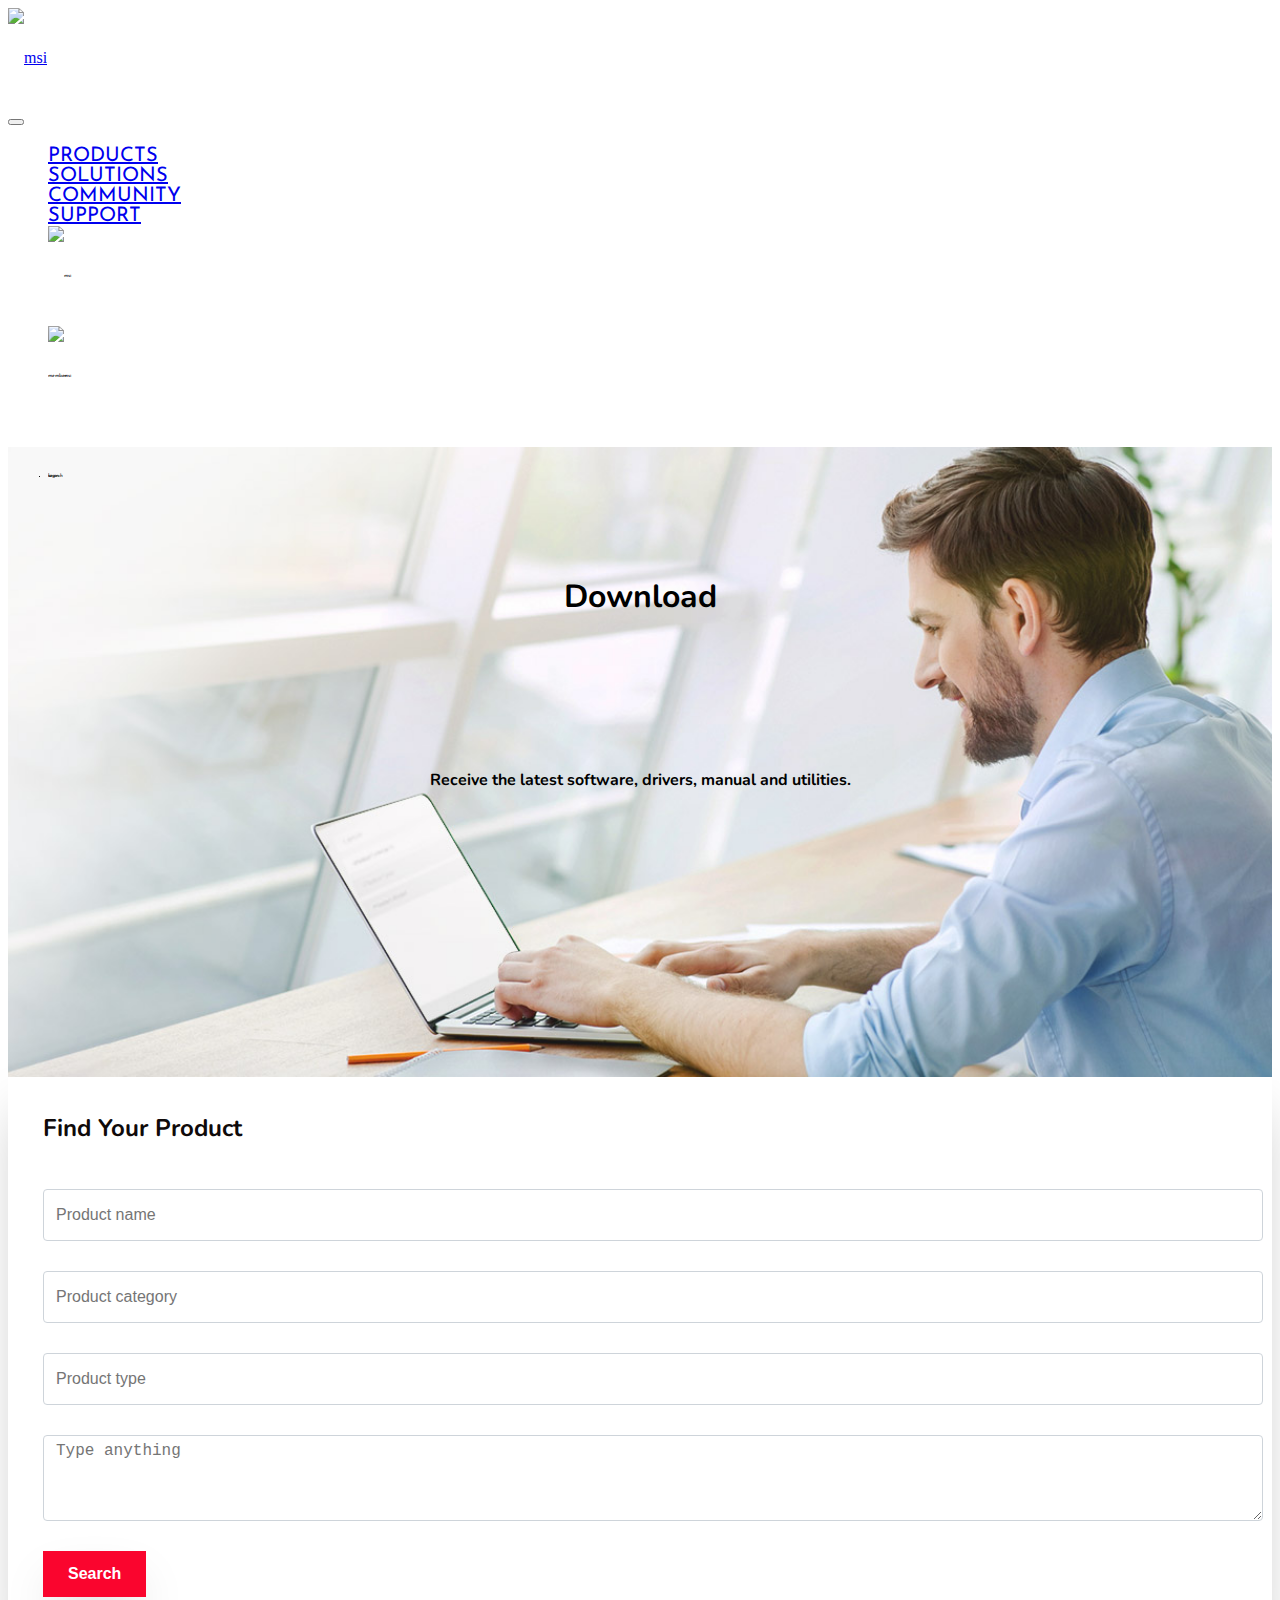
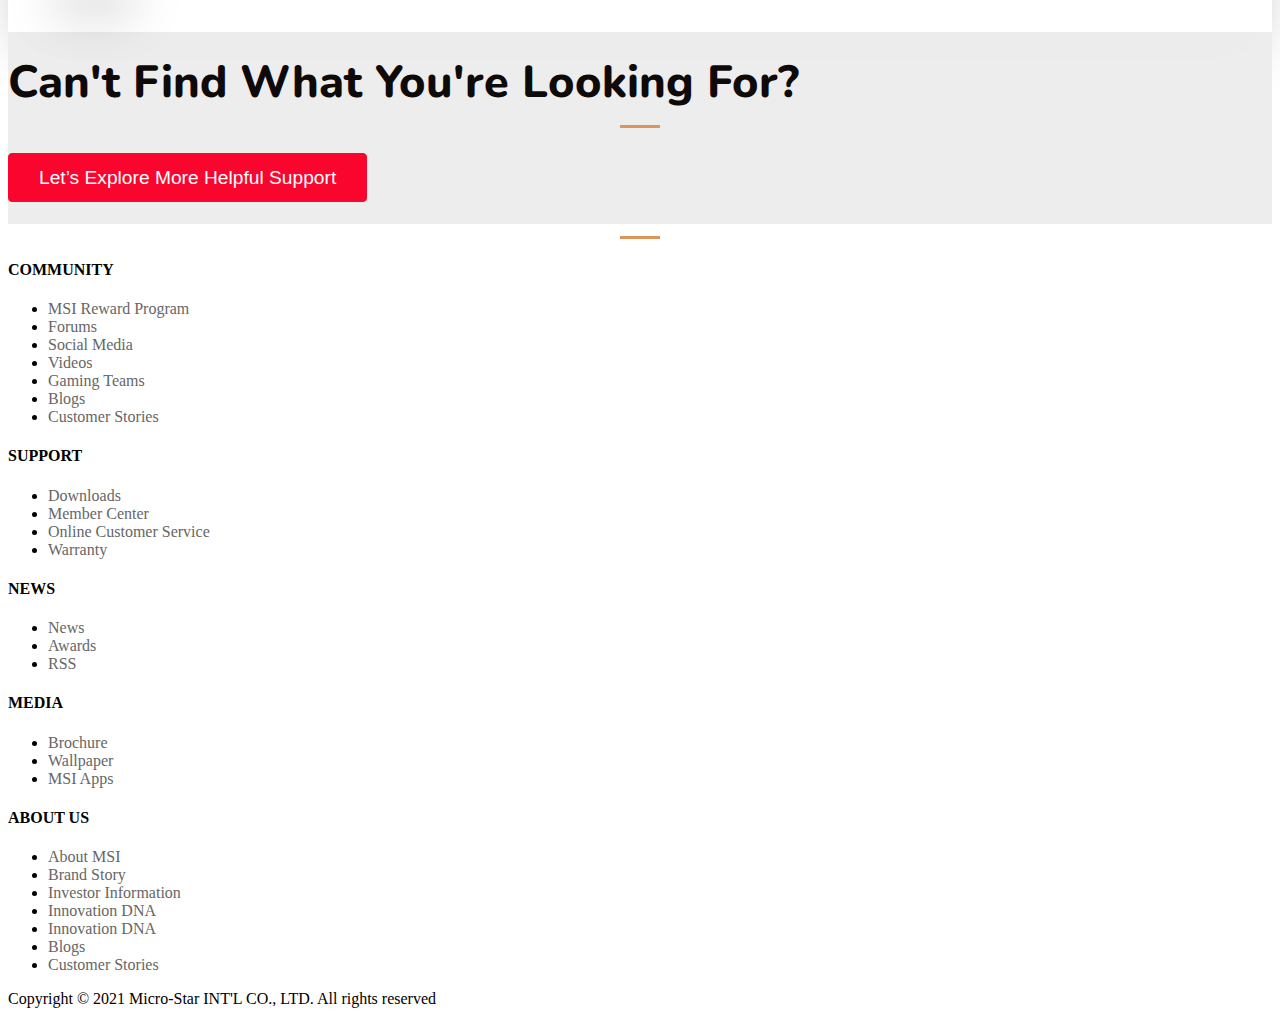
==== commit 4b88e2ec: "s" ====
--- a/pages/page1.html
+++ b/pages/page1.html
@@ -1,6 +1,6 @@
 <!DOCTYPE html>
 <html lang="en">
-
+<!-- https://www.msi.com/support/download -->
 <head>
     <meta charset="UTF-8">
     <meta http-equiv="X-UA-Compatible" content="IE=edge">
@@ -100,37 +100,37 @@
 
         <div class="contct-form-end">
             <div class="sm-title">
-                <h4 class="font-alt">Contact us</h4>
+                <h4 class="font-alt">Find Your Product</h4>
             </div>
             <form>
                 <div class="row">
                     <div class="col-md-6">
                         <div class="form-group-end">
-                            <input type="text" class="form-control-end" placeholder="Full name" required="">
+                            <input type="text" class="form-control-end" placeholder="Product name" required="">
                            
                         </div>
                     </div>
                     <div class="col-md-6">
                         <div class="form-group-end">
-                            <input type="email" class="form-control-end" placeholder="Email address" required="">
+                            <input type="email" class="form-control-end" placeholder="Product category" required="">
                          
                         </div>
                     </div>
                     <div class="col-12">
                         <div class="form-group-end">
-                            <input type="email" class="form-control-end" placeholder="Subject" required="">
+                            <input type="email" class="form-control-end" placeholder="Product type" required="">
                           
                         </div>
                     </div>
                     <div class="col-12">
                         <div class="form-group-end">
-                            <textarea rows="4" class="form-control-end-t" placeholder="Type comment" required=""></textarea>
+                            <textarea rows="4" class="form-control-end-t" placeholder="Type anything" required=""></textarea>
                          
                         </div>
                     </div>
                     <div class="col-12">
                         <div class="btn-bar">
-                            <button class="px-btn-end px-btn-theme-end">Send your message</button>
+                            <button class="px-btn-end px-btn-theme-end">Search</button>
                         </div>
                     </div>
                 </div>
